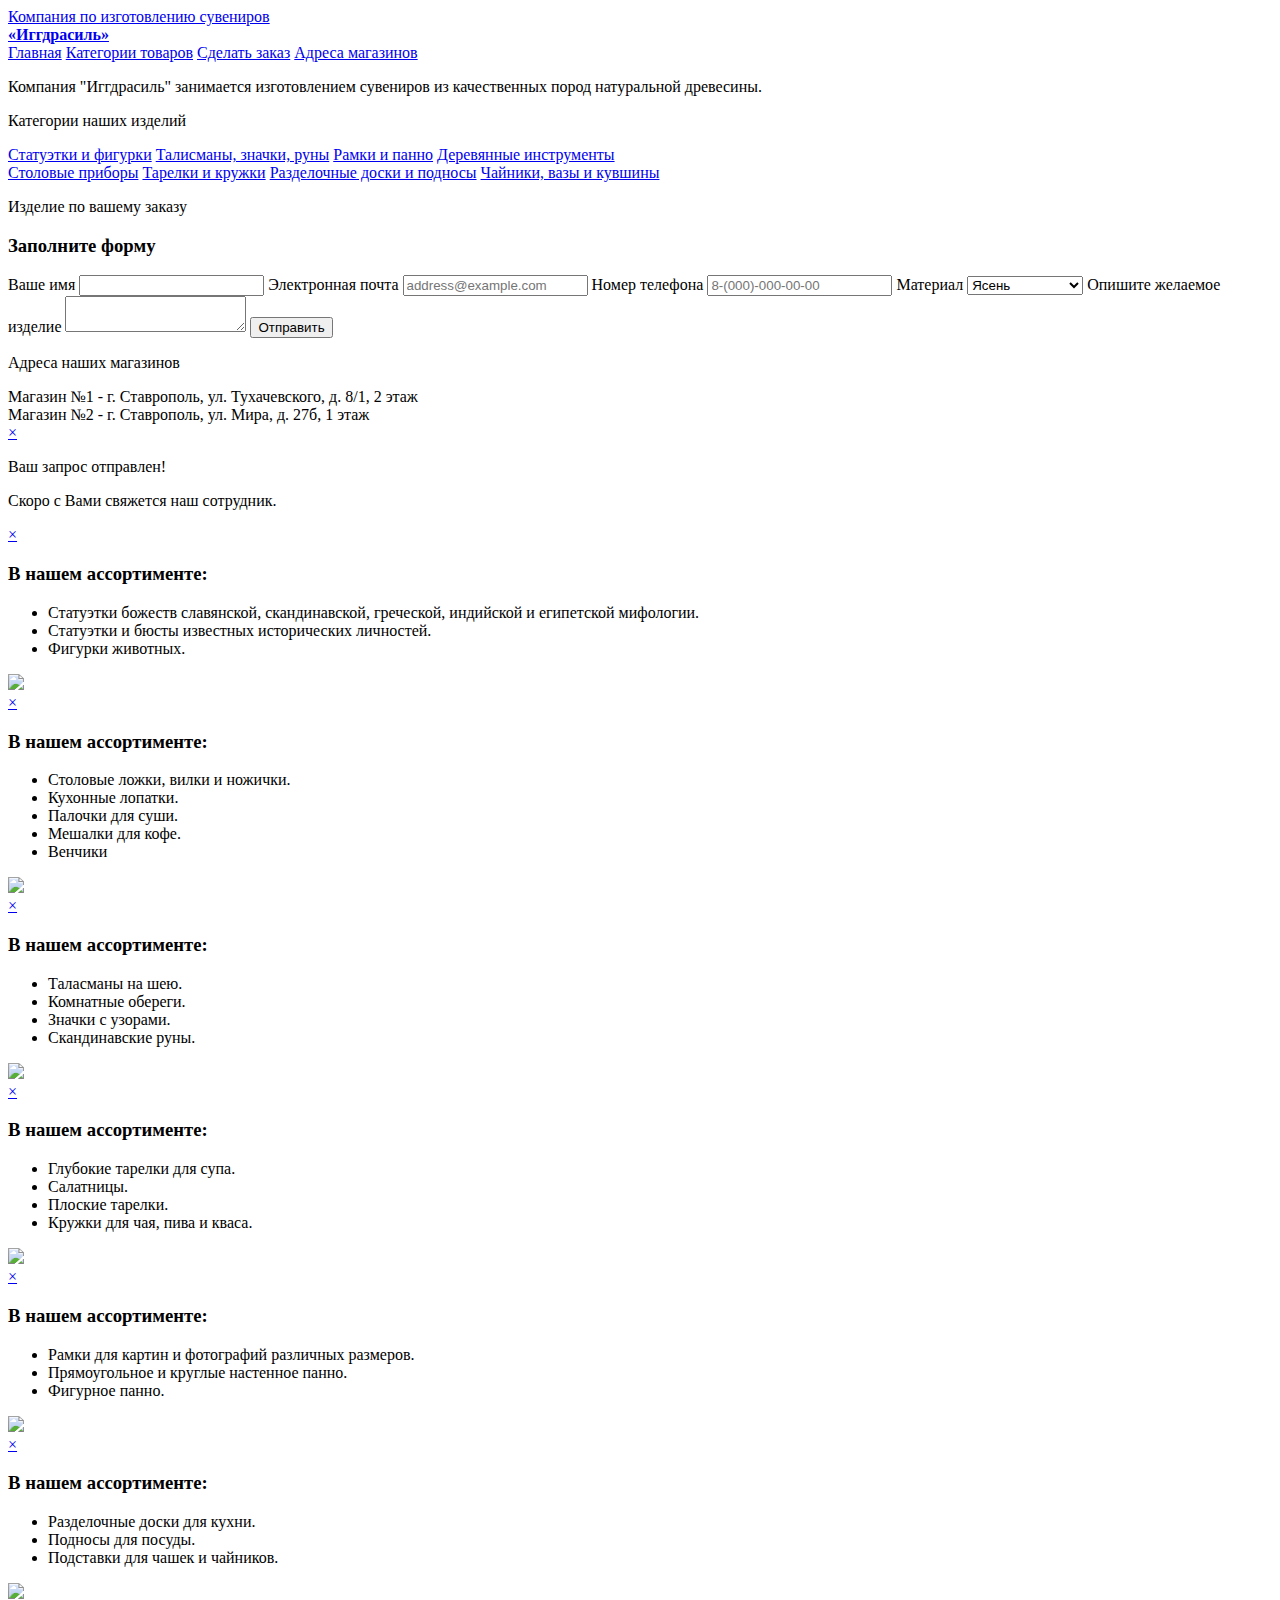
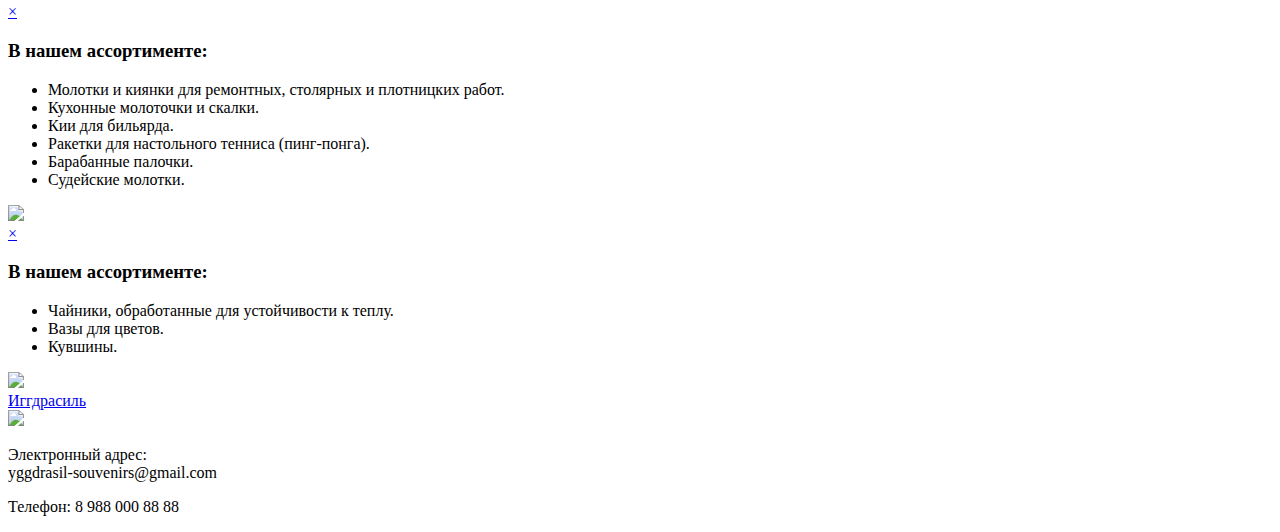
==== index.html @ a0810f6d "Add files via upload" ====
<!DOCTYPE html>
<html lang="ru">

    <head>
        <title>Сувениры</title>
        <meta charset="UTF-8">
        <meta name="viewport" content="width=device-width, initial-scale=1">
        <link rel="shortcut icon" href="img/logo.png">
        <link rel="stylesheet" href="style.css">

    </head>



    <body>

        <header class="header-container">
            <div class="header" id="header">
                <div class="header-text-div">
                    <a href="#" class="header-text">Компания по изготовлению сувениров<br><b class="header-text title">«Иггдрасиль»</b></a>
                </div>    
                <div class="navbar">
                    <a href="#">Главная</a>
                    <a href="#containers">Категории товаров</a>
                    <a href="#order">Сделать заказ</a>
                    <a href="#addresses" class="right">Адреса магазинов</a>
                </div>
            </div>
        </header>


        <main>
            <div class="block-welcoming">
                <p class="block-text welcoming">Компания "Иггдрасиль" занимается изготовлением сувениров из качественных пород натуральной древесины.
                </p>

            </div>
            
            <div class="block-space" id="containers"></div>

            <div class="block categories-container">
                <p class="block-text categories">Категории наших изделий</p>
                <div class="categories-section left arrive-on-left_opacity">
                    <a href="#pop-up-1" class="categories-block btn left block-1">Статуэтки и фигурки</a>
                    <a href="#pop-up-3" class="categories-block btn left block-2">Талисманы, значки, руны</a>
                    <a href="#pop-up-5" class="categories-block btn left block-3">Рамки и панно</a>
                    <a href="#pop-up-7" class="categories-block btn left block-4">Деревянные инструменты</a>
                </div>
                <div class="categories-section right arrive-on-right_opacity">
                    <a href="#pop-up-2" class="categories-block btn right block-5">Столовые приборы</a>
                    <a href="#pop-up-4" class="categories-block btn right block-6">Тарелки и кружки</a>
                    <a href="#pop-up-6" class="categories-block btn right block-7">Разделочные доски и подносы</a>
                    <a href="#pop-up-8" class="categories-block btn right block-8">Чайники, вазы и кувшины</a>
                </div>
            </div>


            <div class="block-space" id="order"></div>

            <div class="block order-container">
                <p class="block-text categories">Изделие по вашему заказу</p>
                <div class="order wrapper order_opacity">
                    <form action="#form-pop-up" id="form" class="order form">

                        <h3 class="order title">Заполните форму</h3>

                        <label class="order label">Ваше имя</label>
                        <input required type="text" class="order input">

                        <label class="order label">Электронная почта</label>
                        <input required type="text" class="order input"  placeholder="address@example.com">

                        <label class="order label">Номер телефона</label>
                        <input required type="number" class="order input"  placeholder="8-(000)-000-00-00">

                        <label class="order label">Материал</label>
                        <select class="order input select"> 
                            <option class="order-select-option" value="Ясень">Ясень</option>
                            <option class="order-select-option" value="Дуб">Дуб</option>
                            <option class="order-select-option" value="Бук">Бук</option>
                            <option class="order-select-option" value="Сосна">Сосна</option>
                            <option class="order-select-option" value="Берёза">Берёза</option>
                            <option class="order-select-option" value="Осина">Осина</option>
                            <option class="order-select-option" value="Клён">Клён</option>
                            <option class="order-select-option" value="Орех">Орех</option>
                            <option class="order-select-option" value="Лиственница">Лиственница</option>
                            <option class="order-select-option" value="Можжевельник">Можжевельник</option>
                        </select>

                     
                        <label class="order label">Опишите желаемое изделие</label>
                        <textarea required class="order input  description"></textarea>

                        <input type="submit" class="order btn" value="Отправить">
                        


                    </form>
                </div>

            </div>




            <div class="block-space" id="addresses"></div>

            <div class="block addresses-container">
                <p class="block-text categories">Адреса наших магазинов</p>
                <div class="categories-block addresses arrive-on-left_opacity_2">
                    Магазин №1 - г. Ставрополь, ул. Тухачевского, д. 8/1, 2 этаж
                </div>
                <div class="categories-block addresses arrive-on-left_opacity_3">
                    Магазин №2 - г. Ставрополь, ул. Мира, д. 27б, 1 этаж</div>

            </div>

        </main>




        <div class="pop-up-screen form" id="form-pop-up">
            <a href="#pop-up-closer" class="pop-up-screen link form"></a>
            <div class="pop-up-container form">

                <a href="#pop-up-closer" class="pop-up-closer-btn-form">×</a>

                <div class="form-pop-up-text">
                    <p class="form-p title">Ваш запрос отправлен!</p>
                    <p class="form-p">Скоро с Вами свяжется наш сотрудник.</p>
                </div>

            </div>    
        </div>    


        <div id="pop-up-closer" class="pop-up-closer"></div>

        <div class="pop-up-screen" id="pop-up-1">
            <a href="#pop-up-closer" class="pop-up-screen link"></a>
            <div class="pop-up-container">
                <div class="pop-up-closer-btn-container">
                    <a href="#pop-up-closer" class="pop-up-closer-btn">×</a>
                </div>
                <div class="pop-up-text">
                    <h3>В нашем ассортименте:</h3>
                    <ul>
                        <li>Статуэтки божеств славянской, скандинавской, греческой, индийской и египетской мифологии.</li>
                        <li>Статуэтки и бюсты известных исторических личностей.</li>
                        <li class="li-last">Фигурки животных.</li>
                    </ul>    
                </div>
                <div class=pop-up-image-section>
                    <div class=pop-up-image>
                        <img src="img/Pop-up-1.jpg">
                    </div>
                </div>    
            </div>
        </div>

        <div class="pop-up-screen" id="pop-up-2">
            <a href="#pop-up-closer" class="pop-up-screen link"></a>
            <div class="pop-up-container">
                <div class="pop-up-closer-btn-container">
                    <a href="#pop-up-closer" class="pop-up-closer-btn">×</a>
                </div>
                <div class="pop-up-text">
                    <h3>В нашем ассортименте:</h3>
                    <ul>
                        <li>Столовые ложки, вилки и ножички.</li>
                        <li>Кухонные лопатки.</li>
                        <li>Палочки для суши.</li>
                        <li>Мешалки для кофе.</li>
                        <li class="li-last">Венчики</li>
                    </ul>    
                </div>
                <div class=pop-up-image-section>
                    <div class=pop-up-image>
                        <img src="img/Pop-up-2.jpg">
                    </div>
                </div>    
            </div>
        </div>

        <div class="pop-up-screen" id="pop-up-3">
            <a href="#pop-up-closer" class="pop-up-screen link"></a>
            <div class="pop-up-container">
                <div class="pop-up-closer-btn-container">
                    <a href="#pop-up-closer" class="pop-up-closer-btn">×</a>
                </div>
                <div class="pop-up-text">
                    <h3>В нашем ассортименте:</h3>
                    <ul>
                        <li>Таласманы на шею.</li>
                        <li>Комнатные обереги.</li>
                        <li>Значки с узорами.</li>
                        <li class="li-last">Скандинавские руны.</li>
                    </ul>    
                </div>
                <div class=pop-up-image-section>
                    <div class=pop-up-image>
                        <img src="img/Pop-up-3.jpg">
                    </div>
                </div>    
            </div>
        </div>
        
        <div class="pop-up-screen" id="pop-up-4">
            <a href="#pop-up-closer" class="pop-up-screen link"></a>
            <div class="pop-up-container">
                <div class="pop-up-closer-btn-container">
                    <a href="#pop-up-closer" class="pop-up-closer-btn">×</a>
                </div>
                <div class="pop-up-text">
                    <h3>В нашем ассортименте:</h3>
                    <ul>
                        <li>Глубокие тарелки для супа.</li>
                        <li>Салатницы.</li>
                        <li>Плоские тарелки.</li>
                        <li class="li-last">Кружки для чая, пива и кваса.</li>
                    </ul>    
                </div>
                <div class=pop-up-image-section>
                    <div class=pop-up-image>
                        <img src="img/Pop-up-4.jpg">
                    </div>
                </div>    
            </div>
        </div>

        <div class="pop-up-screen" id="pop-up-5">
            <a href="#pop-up-closer" class="pop-up-screen link"></a>
            <div class="pop-up-container">
                <div class="pop-up-closer-btn-container">
                    <a href="#pop-up-closer" class="pop-up-closer-btn">×</a>
                </div>
                <div class="pop-up-text">
                    <h3>В нашем ассортименте:</h3>
                    <ul>
                        <li>Рамки для картин и фотографий различных размеров.</li>
                        <li>Прямоугольное и круглые настенное панно.</li>
                        <li class="li-last">Фигурное панно.</li>
                    </ul>    
                </div>
                <div class=pop-up-image-section>
                    <div class=pop-up-image>
                        <img src="img/Pop-up-5.jpg">
                    </div>
                </div>    
            </div>
        </div>

        <div class="pop-up-screen" id="pop-up-6">
            <a href="#pop-up-closer" class="pop-up-screen link"></a>
            <div class="pop-up-container">
                <div class="pop-up-closer-btn-container">
                    <a href="#pop-up-closer" class="pop-up-closer-btn">×</a>
                </div>
                <div class="pop-up-text">
                    <h3>В нашем ассортименте:</h3>
                    <ul>
                        <li>Разделочные доски для кухни.</li>
                        <li>Подносы для посуды.</li>
                        <li class="li-last">Подставки для чашек и чайников.</li>
                    </ul>    
                </div>
                <div class=pop-up-image-section>
                    <div class=pop-up-image>
                        <img src="img/Pop-up-6.jpg">
                    </div>
                </div>    
            </div>
        </div>

        <div class="pop-up-screen" id="pop-up-7">
            <a href="#pop-up-closer" class="pop-up-screen link"></a>
            <div class="pop-up-container">
                <div class="pop-up-closer-btn-container">
                    <a href="#pop-up-closer" class="pop-up-closer-btn">×</a>
                </div>
                <div class="pop-up-text">
                    <h3>В нашем ассортименте:</h3>
                    <ul>
                        <li>Молотки и киянки для ремонтных, столярных и плотницких работ.</li>
                        <li>Кухонные молоточки и скалки.</li>
                        <li>Кии для бильярда.</li>
                        <li>Ракетки для настольного тенниса (пинг-понга).</li>
                        <li>Барабанные палочки.</li>
                        <li class="li-last">Судейские молотки.</li>
                    </ul>    
                </div>
                <div class=pop-up-image-section>
                    <div class=pop-up-image>
                        <img src="img/Pop-up-7.jpg">
                    </div>
                </div>    
            </div>
        </div>
        
        <div class="pop-up-screen" id="pop-up-8">
            <a href="#pop-up-closer" class="pop-up-screen link"></a>
            <div class="pop-up-container">
                <div class="pop-up-closer-btn-container">
                    <a href="#pop-up-closer" class="pop-up-closer-btn">×</a>
                </div>
                <div class="pop-up-text">
                    <h3>В нашем ассортименте:</h3>
                    <ul>
                        <li>Чайники, обработанные для устойчивости к теплу.</li>
                        <li>Вазы для цветов.</li>
                        <li class="li-last">Кувшины.</li>
                    </ul>    
                </div>
                <div class=pop-up-image-section>
                    <div class=pop-up-image>
                        <img src="img/Pop-up-8.jpg">
                    </div>
                </div>    
            </div>
        </div>





        <footer>
            <div class="footer-section s1">
                <a href="#" class="footer-title">Иггдрасиль</a>
            </div>
            <a href="#" class="footer-section s2">
                <img class="footer-image" src="img/Yggdrasil.png">
            </a>
            <div class="footer-section s3">
                <div class="footer-section s3 links">
                    <p class="p2">Электронный адрес:<br>yggdrasil-souvenirs@gmail.com</p>
                    <p class="p1">Телефон: 8 988 000 88 88</p>
                </div>    
            </div>  

        </footer>

        <script src="script.js"></script>
    </body>

</html>
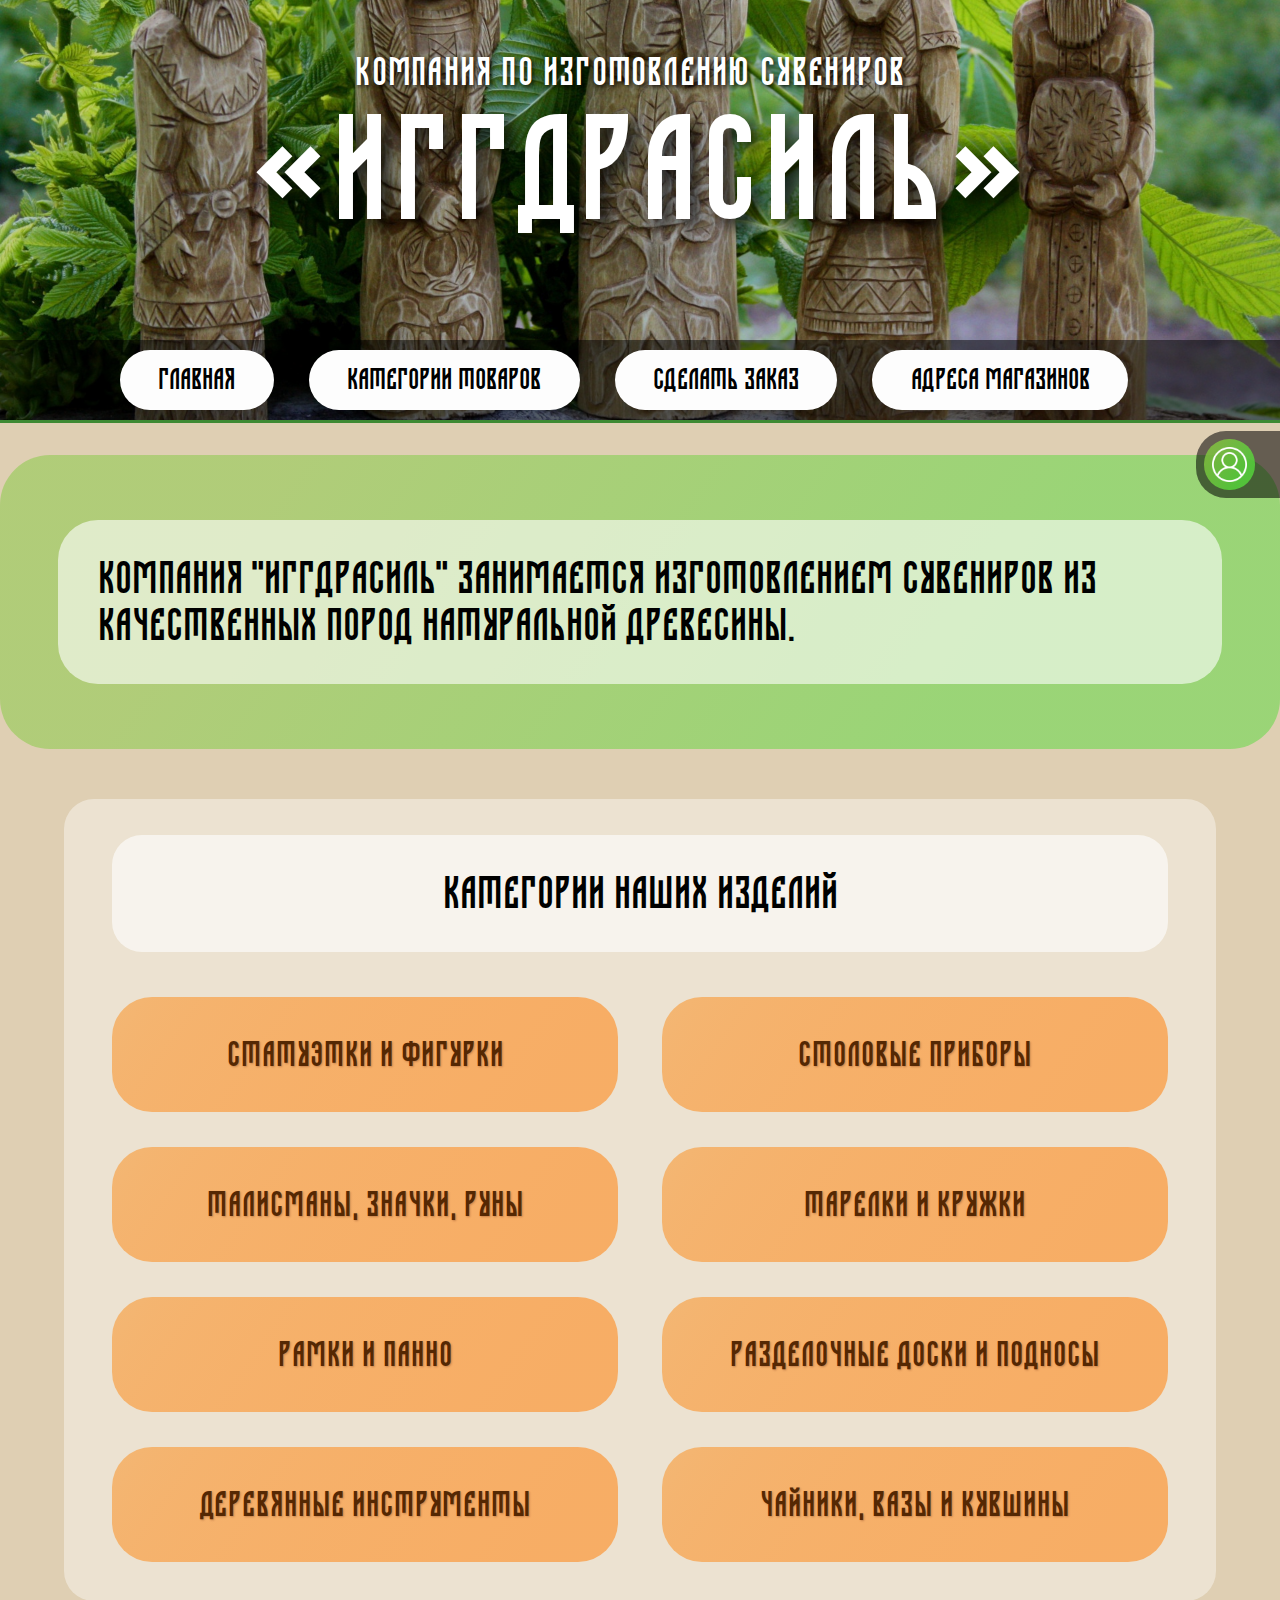
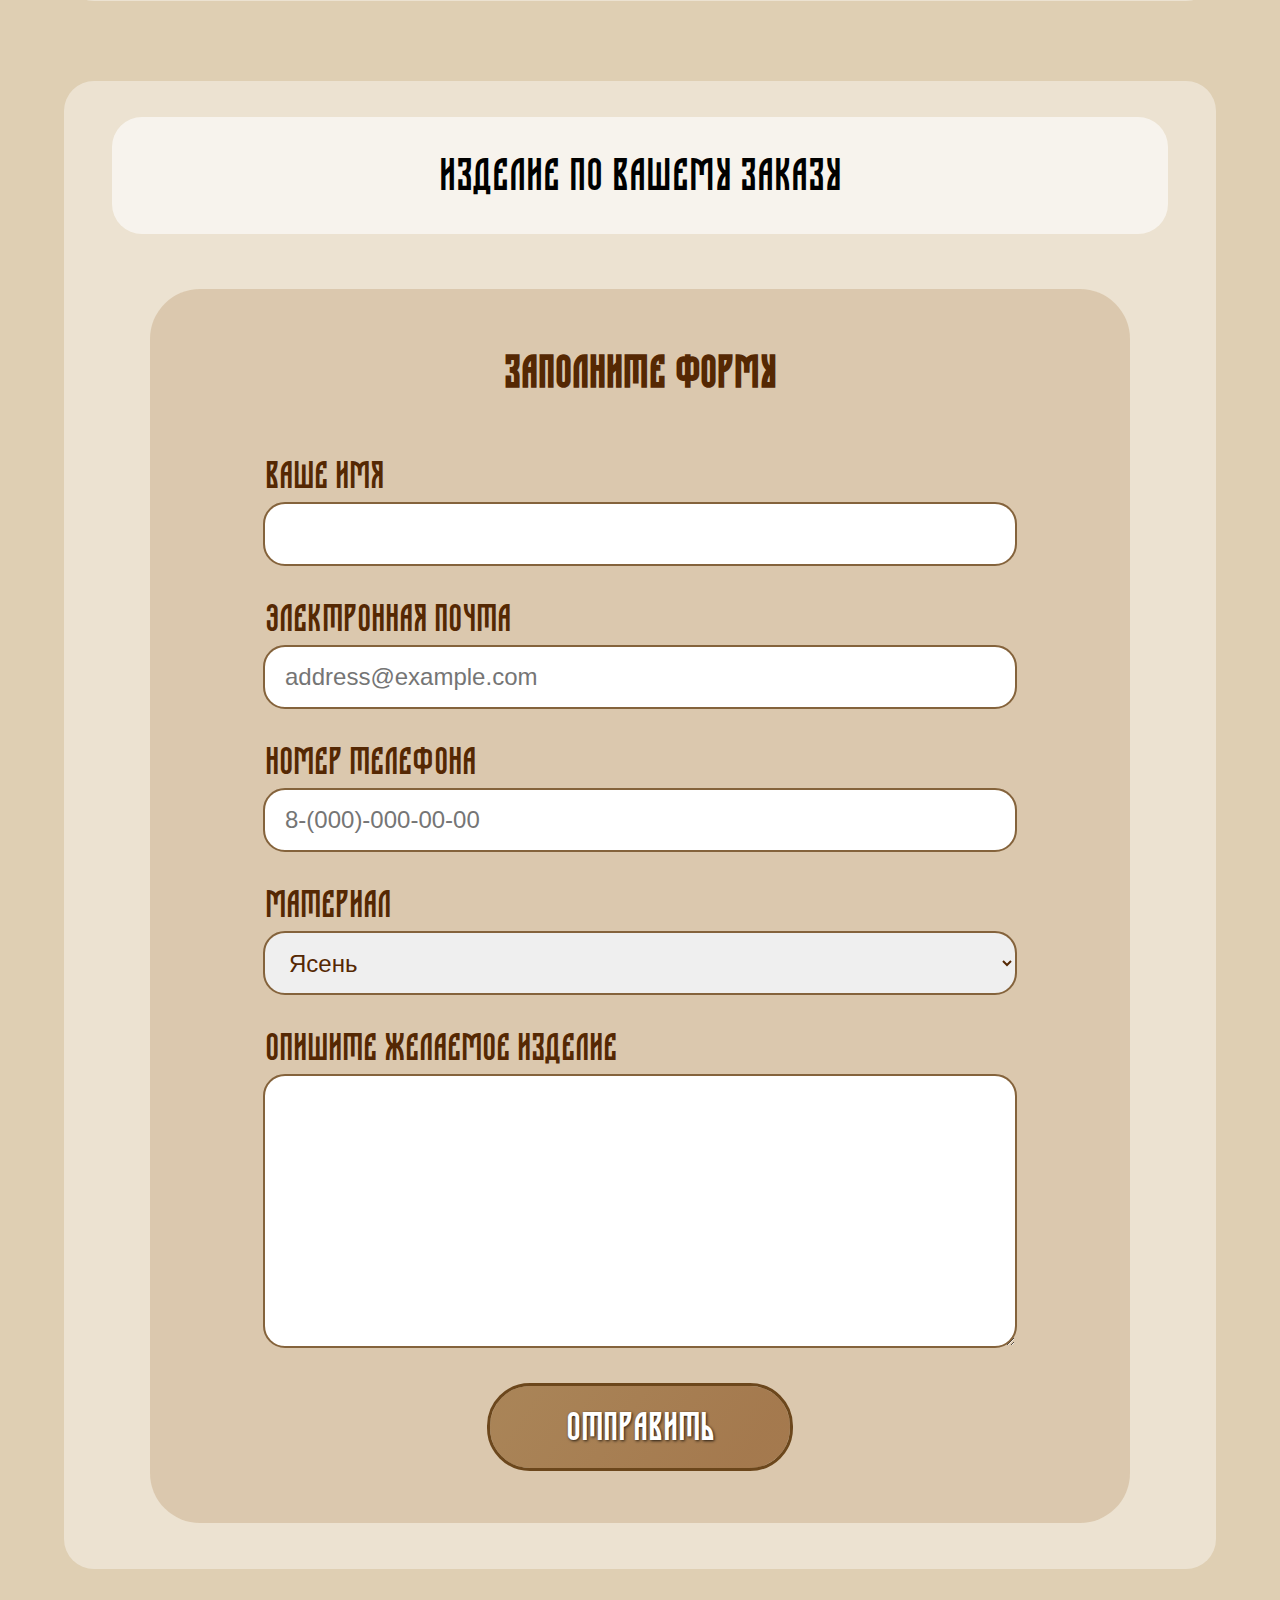
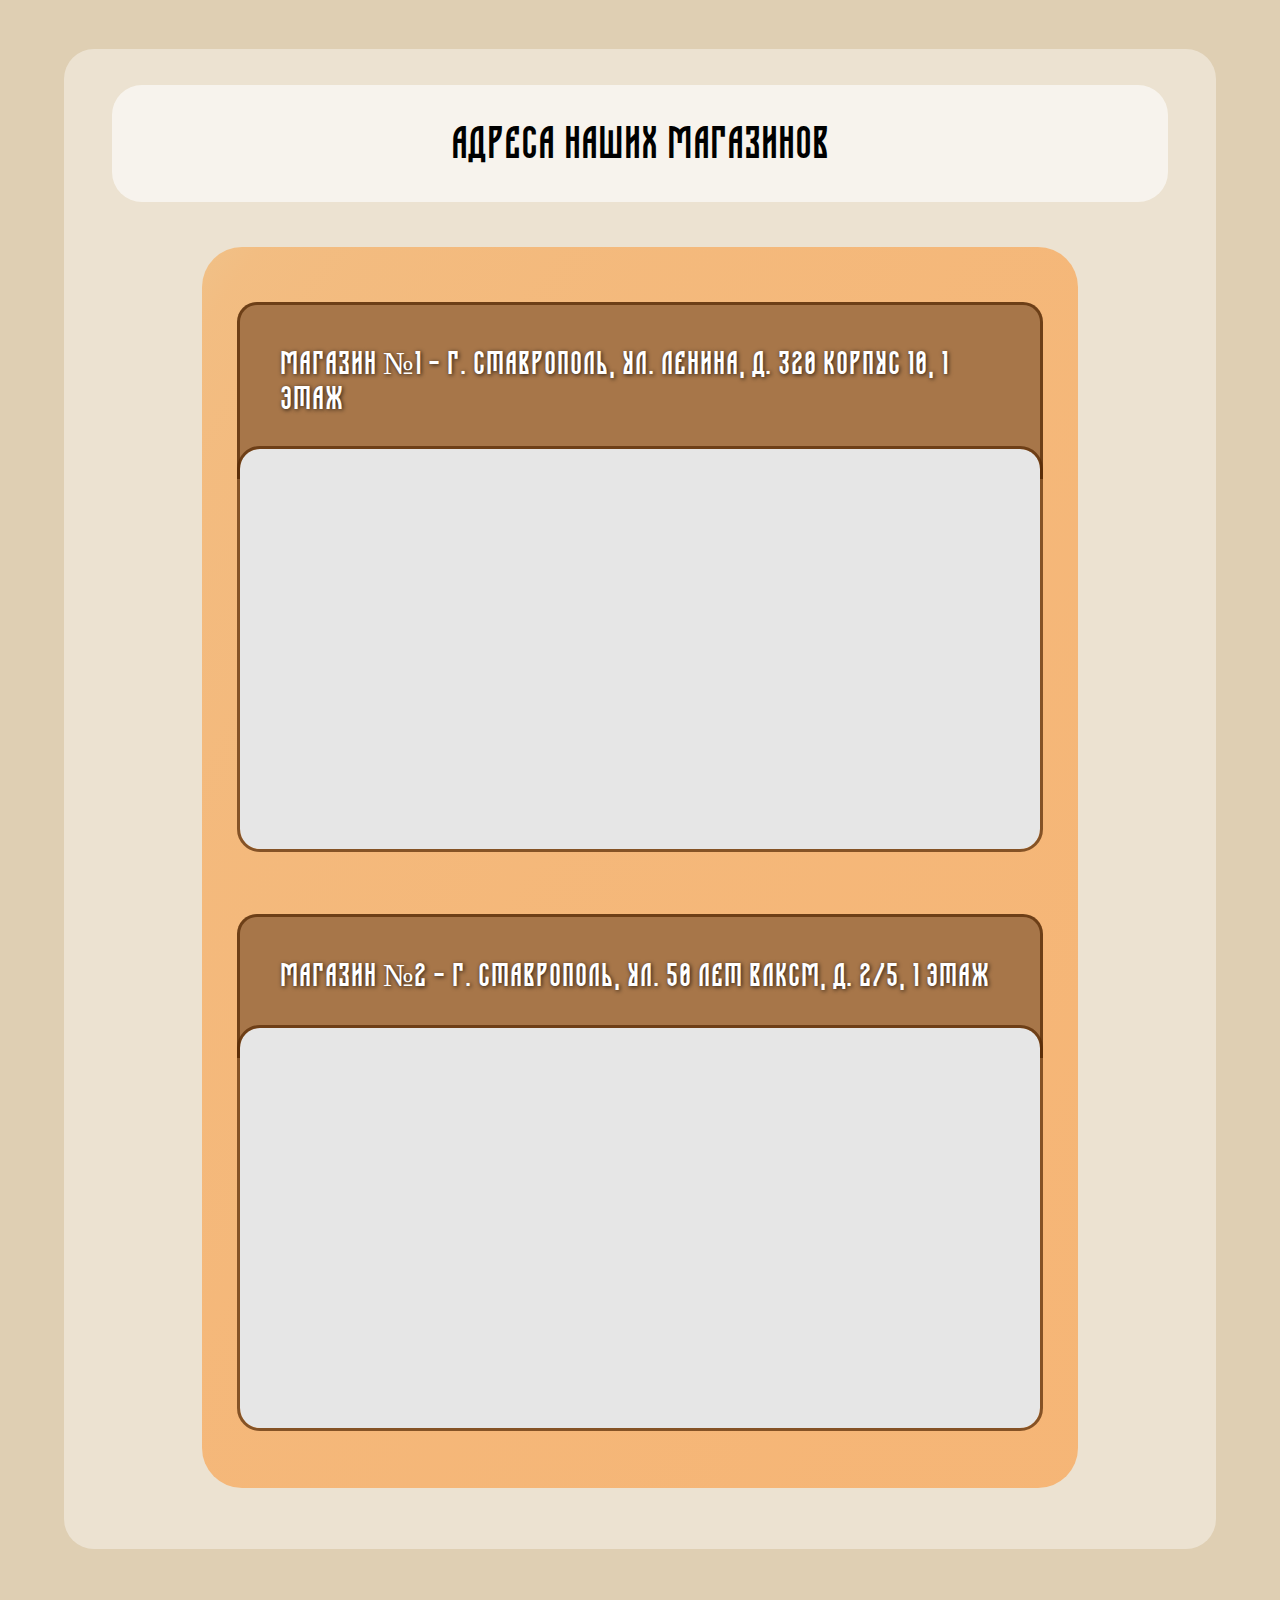
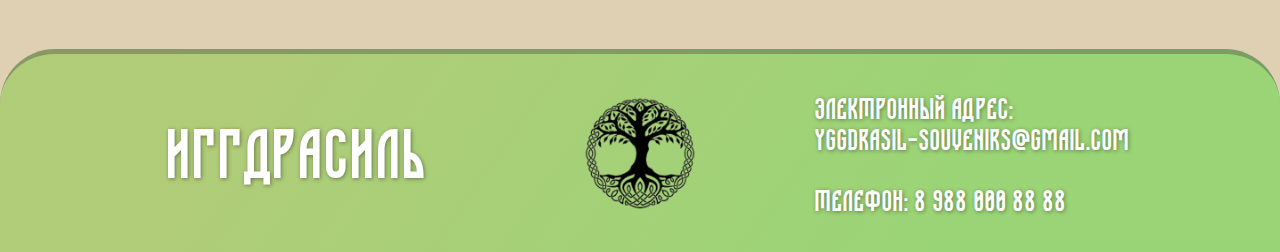
==== commit bb3cc11a: "Add files via upload" ====
--- a/index.html
+++ b/index.html
@@ -18,15 +18,25 @@
             <div class="header" id="header">
                 <div class="header-text-div">
                     <a href="#" class="header-text">Компания по изготовлению сувениров<br><b class="header-text title">«Иггдрасиль»</b></a>
-                </div>    
+                </div>
+
                 <div class="navbar">
                     <a href="#">Главная</a>
                     <a href="#containers">Категории товаров</a>
                     <a href="#order">Сделать заказ</a>
-                    <a href="#addresses" class="right">Адреса магазинов</a>
+                    <a href="#addresses">Адреса магазинов</a>
+                </div>
+                <div class="authorization-link__container">
+                    <div class="authorization-link__bg-block">
+                        <a href="authorization.html" class="authorization-link" id="authorization-link">
+                            <img class="authorization-link__img" src="img/profile-icon.png">
+                        </a>
+                    </div>
                 </div>
             </div>
         </header>
+
+
 
 
         <main>
@@ -107,12 +117,22 @@
 
             <div class="block addresses-container">
                 <p class="block-text categories">Адреса наших магазинов</p>
-                <div class="categories-block addresses arrive-on-left_opacity_2">
-                    Магазин №1 - г. Ставрополь, ул. Тухачевского, д. 8/1, 2 этаж
-                </div>
-                <div class="categories-block addresses arrive-on-left_opacity_3">
-                    Магазин №2 - г. Ставрополь, ул. Мира, д. 27б, 1 этаж</div>
-
+
+                <div class="google-map__container ">
+                    <div class="google-map__address-container arrive-on-left_opacity_2">
+                        <div class="categories-block addresses map-title">
+                            Магазин №1 - г. Ставрополь, ул. Ленина, д. 320 корпус 10, 1 этаж
+                        </div>
+                        <iframe class="google-map" src="https://www.google.com/maps/embed?pb=!1m18!1m12!1m3!1d8886.871146730336!2d41.94508219405956!3d45.03562322991056!2m3!1f0!2f0!3f0!3m2!1i1024!2i768!4f13.1!3m3!1m2!1s0x40f900a27e812ed7%3A0x726c94c3f8d702e5!2z0YPQuy4g0JvQtdC90LjQvdCwLCAzMjAg0LrQvtGA0L_Rg9GBIDEwLCDQodGC0LDQstGA0L7Qv9C-0LvRjCwg0KHRgtCw0LLRgNC-0L_QvtC70YzRgdC60LjQuSDQutGA0LDQuSwg0KDQvtGB0YHQuNGPLCAzNTUwMDM!5e0!3m2!1sru!2sde!4v1734658796332!5m2!1sru!2sde" allowfullscreen="" loading="lazy" referrerpolicy="no-referrer-when-downgrade"></iframe>
+                    </div>
+
+                    <div class="google-map__address-container last arrive-on-left_opacity_3">
+                        <div class="categories-block addresses map-title">
+                            Магазин №2 - г. Ставрополь, ул. 50 лет Влксм, д. 2/5, 1 этаж
+                        </div>
+                        <iframe class="google-map" src="https://www.google.com/maps/embed?pb=!1m18!1m12!1m3!1d24721.225974052544!2d41.91217120856424!3d45.02339036928463!2m3!1f0!2f0!3f0!3m2!1i1024!2i768!4f13.1!3m3!1m2!1s0x40f9aa41d1dbe2b7%3A0x4a851bbe7a8905ab!2z0YPQuy4gNTAg0LvQtdGCINCS0LvQutGB0LwsIDIvNSwg0KHRgtCw0LLRgNC-0L_QvtC70YwsINCh0YLQsNCy0YDQvtC_0L7Qu9GM0YHQutC40Lkg0LrRgNCw0LksINCg0L7RgdGB0LjRjywgMzU1MDM3!5e0!3m2!1sru!2sde!4v1734661888515!5m2!1sru!2sde" allowfullscreen="" loading="lazy" referrerpolicy="no-referrer-when-downgrade"></iframe>
+                    </div>
+                </div>
             </div>
 
         </main>
@@ -121,10 +141,11 @@
 
 
         <div class="pop-up-screen form" id="form-pop-up">
-            <a href="#pop-up-closer" class="pop-up-screen link form"></a>
             <div class="pop-up-container form">
 
-                <a href="#pop-up-closer" class="pop-up-closer-btn-form">×</a>
+                <a href="#pop-up-closer" class="pop-up-closer-btn-form" onclick="document.getElementById('form-pop-up').style.display ='none';">
+                    ×
+                </a>
 
                 <div class="form-pop-up-text">
                     <p class="form-p title">Ваш запрос отправлен!</p>
@@ -133,6 +154,22 @@
 
             </div>    
         </div>    
+
+        <div class="pop-up-screen form" id="authorization-pop-up">
+            <div class="pop-up-container form">
+
+                <a href="#pop-up-closer" class="pop-up-closer-btn-form" onclick="document.getElementById('authorization-pop-up').style.display ='none';">
+                    ×
+                </a>
+
+                <div class="form-pop-up-text">
+                    <p class="form-p title">Добро пожаловать!</p>
+                    <p class="form-p">Теперь Ваши заказы будут обрабатываться с приоритетом.</p>
+                </div>
+
+            </div>    
+        </div>    
+
 
 
         <div id="pop-up-closer" class="pop-up-closer"></div>
@@ -322,23 +359,23 @@
 
 
 
-
-
-        <footer>
-            <div class="footer-section s1">
-                <a href="#" class="footer-title">Иггдрасиль</a>
-            </div>
-            <a href="#" class="footer-section s2">
-                <img class="footer-image" src="img/Yggdrasil.png">
-            </a>
-            <div class="footer-section s3">
-                <div class="footer-section s3 links">
-                    <p class="p2">Электронный адрес:<br>yggdrasil-souvenirs@gmail.com</p>
-                    <p class="p1">Телефон: 8 988 000 88 88</p>
-                </div>    
-            </div>  
-
-        </footer>
+        <div class="footer-container">
+            <footer>
+                <div class="footer-section s1">
+                    <a href="index.html" class="footer-title">Иггдрасиль</a>
+                </div>
+                <a href="index.html" class="footer-section s2">
+                    <img class="footer-image" src="img/Yggdrasil.png">
+                </a>
+                <div class="footer-section s3">
+                    <div class="footer-section s3 links">
+                        <p class="p2">Электронный адрес:<br>yggdrasil-souvenirs@gmail.com</p>
+                        <p class="p1">Телефон: 8 988 000 88 88</p>
+                    </div>    
+                </div>  
+    
+            </footer>
+        </div>
 
         <script src="script.js"></script>
     </body>
--- a/style.css
+++ b/style.css
@@ -0,0 +1,1116 @@
+@font-face {
+    font-family: "Custom";
+    src: url("Molodost.ttf");
+
+}
+
+@keyframes show-opacity {
+    from { opacity: 0; }
+    to { opacity: 1; }
+}
+
+@keyframes show-from-shadow {
+    from { 
+        text-shadow: 0.05em 0.05em 1em black; 
+        opacity: 0.7;
+    }
+    to {
+        text-shadow: 0.05em 0.05em 0.1em rgba(0, 0, 0, 0.8);
+        opacity: 1;
+    }
+}
+
+@keyframes arrive-on-top {
+    from { transform: translate(0px, -100%); }
+    to { transform: translate(0px, 0px); }
+}
+@keyframes arrive-on-bottom {
+    from { transform: translate(0px, 100%); }
+    to { transform: translate(0px, 0px); }
+}
+
+@keyframes arrive-on-left {
+    from { transform: translate(-100%, 0px); }
+    to { transform: translate(0px, 0px); }
+}
+
+@keyframes arrive-on-right-delay {
+    0% { transform: translate(120%, 0px); }
+    25% {
+        transform: translate(120%, 0px);
+        opacity: 0;
+    }
+    100% {
+        transform: translate(0px, 0px);
+        opacity: 1;
+    }
+}
+
+
+
+@keyframes arrive-on-left_opacity {
+    from {
+        transform: translate(-100%, 0px);
+        opacity: 0;
+    }
+    to {
+        transform: translate(0px, 0px);
+        opacity: 1;
+    }
+}
+
+@keyframes arrive-on-right_opacity {
+    from {
+        transform: translate(100%, 0px);
+        opacity: 0;
+    }
+    to {
+        transform: translate(0px, 0px);
+        opacity: 1;
+    }
+}
+
+@keyframes smooth-show-opacity {
+    from {
+        transform: translate(0, 100%);
+        opacity: 0;
+    }
+    to {
+        transform: translate(0px, 0px);
+        opacity: 1;
+    }
+}    
+
+
+
+@keyframes form-pop-up {
+    0% {
+        visibility: visible;
+        opacity: 0;
+    }
+    15% {
+        opacity: 1;
+    }
+
+    50% {
+        opacity: 1;
+    }
+
+    85% {
+        opacity: 1;
+    }
+
+    100% {
+        opacity: 0;
+    }
+}
+
+
+.categories-animation-left {
+    animation: 1s arrive-on-left_opacity ease;
+  }
+
+.categories-animation-right {
+    animation: 1s arrive-on-right_opacity ease;
+}
+
+.order-form-animation {
+    animation: 1.3s smooth-show-opacity ease;
+}
+
+
+:root {
+    --header-container-height: 420px;
+    --header-height: 80px;
+    --header-height-difference: calc(var(--header-height) - var(--header-container-height));
+    --header-extra-height: 260px;
+    --header-text-height: 300px;
+    --footer-height: 220px;
+    --footer-margin: 100px;
+}
+
+html {
+    scroll-behavior: smooth;
+}
+
+body {
+    font-family: "Custom";
+    background: #dfcfb3;
+    margin: 0px;
+    overflow-x: hidden;
+}
+
+button, input[type="submit"] {
+    font-family: "Custom";
+}
+
+a {
+    text-decoration: none;
+}
+
+.header-container {
+    position: sticky;
+    background: url("img/header_bg.jpg");
+    background-repeat: no-repeat;
+    background-size: cover;
+
+    height: var(--header-container-height);
+    top: var(--header-height-difference);
+    width: 100vw;
+    z-index: 10;
+}
+
+.header-container::after {
+    content: "";
+    position: absolute;
+    inset: 0;
+    background-color: rgba(0,0,0,0.2);
+    z-index: 12;
+}
+
+.header {
+    z-index: 11;
+    height: var(--header-height);
+}
+
+.header-text-div {
+    display: flex;
+    align-items: center;
+    position: absolute;
+    text-align: center;
+    z-index: 13;
+    width: 100%;
+    height: var(--header-text-height);
+
+
+    /*background-color: rgba(0,0,0,0.2); */
+}
+
+
+.header-text {
+    position: relative;
+    margin-left: auto;
+    margin-right: auto;
+    z-index: 16;
+    /*background-color: rgba(63, 199, 0, 0.2); */
+    color: white;
+    font-size: 40px;
+    letter-spacing: 0.03em;
+    text-shadow: 0.05em 0.05em 0.1em rgba(0, 0, 0, 0.8);
+    z-index: 15;
+    left: -10px;
+    animation: 1s show-from-shadow ease;
+
+}
+
+.header-text.title {
+    font-size: 150px;
+    font-weight: lighter;
+    left: 10px;
+}
+
+
+
+
+.navbar {
+    width: 100%;
+    text-align: center;
+    position: relative;
+    overflow: hidden;
+    z-index: 14;
+    background-color: rgba(0, 0, 0, 0.5);
+    top: calc(var(--header-height-difference) * -1);
+    padding-top: 10px;
+    padding-bottom: 10px;
+    border-bottom: 3px solid rgba(29, 160, 25, 0.6);
+
+}
+
+.navbar a {
+    position: relative;
+    display: inline-block;
+    text-align: center;
+    color: rgb(0, 0, 0);
+    background-color: #fdfdfd;
+    transition: transform 0.3s ease;
+    margin-right: 2.5vw;
+    border-radius: 3vw;
+    padding-left: 3vw;
+    padding-right: 3vw;
+
+    font-size: 30px;
+    line-height: 60px;
+
+}
+
+.navbar a:hover {
+    transform: scale(1.1);
+}
+
+.authorization-link__container {
+    display: flex;
+    justify-content: flex-end;
+    position: relative;
+
+    height: fit-content;
+    top: calc(var(--header-height-difference) * -1);
+
+}
+
+.authorization-link__bg-block {
+    display: inline-block;
+    background-color: rgba(0, 0, 0, 0.55);
+    /* height: fit-content; */
+    margin-top: 8px;
+    padding: 8px;
+    padding-right: 25px;
+    border-top-left-radius: 30px;
+    border-bottom-left-radius: 30px;
+}
+
+.authorization-link {
+    outline: 2px solid rgba(0, 0, 0, 0);
+    display: inline-block;
+    position: relative;
+    z-index: 20;
+    color: white;
+    background: linear-gradient(125deg, rgba(130, 202, 63, 0.8) 20%, rgba(86, 218, 59, 0.8) 75%);
+
+    text-align: center;
+
+    border-radius: 25px;
+    text-shadow: 1px 1px 4px rgba(0, 0, 0, 0.5);
+    padding: 8px;
+    font-size: 30px;
+    /* line-height: 60px; */
+
+    transition: all 0.5s ease;
+
+}
+
+.authorization-link:hover {
+    outline: 2px solid white;
+}
+
+.authorization-link::before {
+    transition: all 0.5s ease;
+    content: '';
+    width: 50px;
+    opacity: 0;
+}
+
+.authorization-link:hover::before {
+    content: 'Авторизация';
+    margin-left: 10px;
+    margin-right: 8px;
+    width: fit-content;
+    opacity: 1;
+}
+
+
+
+.authorization-link__img {
+    display: inline-block;
+    vertical-align: middle;
+    width: 35px;
+    height: 35px;
+}
+
+
+
+
+
+main {
+    min-height: calc(100vh - (var(--footer-height) + 
+    var(--header-height) + var(--footer-margin) + 43px));
+}
+
+
+.block-welcoming {
+    margin-top: 35px;
+    padding-top: 20px;
+    padding-bottom: 20px;
+    background: linear-gradient(125deg, rgba(130, 202, 63, 0.5) 20%, rgba(86, 218, 59, 0.5) 75%);
+    transition: all 0.3s ease;
+    border-bottom-left-radius: 50px;
+    border-radius: 50px;
+   
+}
+
+.block-welcoming:hover {
+    background: linear-gradient(125deg, rgba(86, 218, 59, 0.5) 20%, rgba(130, 202, 63, 0.5) 75%);
+}
+
+
+.block-text {
+    position: relative;
+    background-color: rgba(255,255,255,0.6);
+    text-align: center;
+    font-size: 45px;
+    border-radius: 30px;
+    padding: 35px 40px 35px 40px;
+    margin-left: 48px;
+    margin-right: 48px;
+}
+
+
+
+.block-text.welcoming {
+    text-align: left;
+    border-radius: 40px;
+    animation: 1.3s arrive-on-right-delay ease;
+    margin-left: 188px;
+    margin-right: 188px;
+    
+}
+
+
+
+
+
+
+.block {
+    position: relative;
+    background-color: rgba(255,255,255,0.4);
+    margin-left: auto;
+    margin-right: auto;
+    width: 90vw;
+    max-width: 1300px;
+    font-size: 35px;
+    border-radius: 30px;
+    margin-top: 50px;
+    padding-top: 1px;
+    padding-bottom: 1px;
+}
+
+
+.block.categories-container {
+    height: 800px;
+}
+
+.block-text.categories {
+    margin-top: 35px;
+}
+
+.categories-section {
+    position: relative;
+    top: -35px;
+    width: 50%;
+
+}
+
+.categories-section.left {
+    float: left;
+}
+.categories-section.right {
+    float: right;
+}
+
+
+.categories-block {
+    position: relative;
+    display: flex;
+    text-align: center;
+    justify-content: center;
+    align-items: center;
+    overflow: hidden;
+    border-radius: 40px;
+    transition: transform 0.3s ease;
+    outline: 3px solid rgba(153, 98, 35, 0);
+    color: rgb(85, 40, 3);
+    text-shadow: 1px 1px 2px rgba(94, 26, 9, 0.3); 
+    background: linear-gradient(125deg, rgba(245, 160, 63, 0.6), 10%, rgba(255, 138, 29, 0.6) 85%);
+    margin: 35px;
+    height: 1em;
+    padding: 40px;
+
+}
+
+.categories-block.btn:hover {
+    transform: scale(1.1);
+    color: white;
+    text-shadow: 1px 1px 3px rgba(0, 0, 0, 0.8);
+    background: linear-gradient(125deg, rgba(136, 86, 29, 0.6), 10%, rgba(128, 69, 14, 0.6)85%);;
+    outline: 3px solid rgba(95, 56, 12, 0.9);
+}
+
+.categories-block.left {
+    left: 13px;
+}
+.categories-block.right {
+    left: -13px;
+}
+
+
+
+
+
+.block.order-container {
+    margin-top: 80px;
+    overflow: hidden;
+}
+
+.order {
+    display: block;
+    width: 100%;
+    color: rgb(85, 40, 3);
+
+    margin-left: auto;
+    margin-right: auto;
+
+}
+
+
+.order.wrapper {
+    background-color: rgba(153, 98, 35, 0.2);
+    width: 85%;
+    max-width: 1000px;
+    border-radius: 50px;
+    padding: 15px 0px 15px 0px;
+    margin-top: 55px;
+    margin-bottom: 45px;
+}
+
+
+.order.form {
+    width: 80%;
+    max-width: 750px;
+}
+
+.order.title {
+    text-align: center;
+    font-size: 45px;
+    margin-bottom: 60px;
+}
+
+.order.label {
+    font-size: 38px;
+}
+
+.order.input {
+    font-family: Arial, Helvetica, sans-serif;
+    width: calc(100% - 20px * 2);
+    padding: 0px 20px 0px 20px;
+    border-radius: 20px;
+    border: none;
+    outline: 2px solid rgba(95, 56, 12, 0.7);
+    margin-top: 8px;
+    margin-bottom: 35px;
+    height: 2.5em;
+    font-size: 24px;
+}
+
+.order.input.description {
+
+    padding-top: 15px;
+    padding-bottom: 15px;
+    height: 10em;
+    word-wrap: break-word;
+}
+
+.order.input.select {
+    width: 100%;
+}
+
+.order-select-option {
+    font-size: 28px;
+}
+
+.order.btn {
+    font-family: "Custom";
+    src: url("Molodost.ttf");
+    font-size: 40px;
+    height: fit-content;
+    padding: 20px 0px 20px 0px;
+    width: 40%;
+    min-width: 250px;
+    border: 0;
+    margin-top: 40px;
+    margin-bottom: 40px;
+    border-radius: 40px;
+    color: white;
+    text-shadow: 1px 1px 3px rgba(0, 0, 0, 0.8);
+    background: linear-gradient(125deg, rgba(136, 86, 29, 0.6) 10%, rgba(128, 69, 14, 0.6) 85%);
+    outline: 3px solid rgba(95, 56, 12, 0.9);
+    transition: all 0.3s ease;
+}
+
+.order.btn:hover {
+    transform: scale(1.1);
+}
+
+
+
+
+.block.addresses-container {
+    margin-top: 80px;
+}
+
+.categories-block.addresses {
+    padding-top: 1.5em;
+    padding-bottom: 1.5em;
+    padding-left: 8vw;
+    justify-content: left;
+    align-items: left;
+    width: 70%;
+    margin-left: auto;
+    margin-right: auto;
+    background: linear-gradient(125deg, rgba(245, 160, 63, 0.6), 10%, rgba(255, 138, 29, 0.6) 85%);
+    font-size: 32px;
+    text-align: left;
+    transition: all 0.3s ease;
+    outline: 3px solid rgba(160, 99, 29, 0);
+
+}
+
+/* .categories-block.addresses:hover {
+    transform: scale(1.1)
+} */
+
+
+
+.google-map__container {
+    display: block;
+    position: relative;
+    margin: auto;
+    background: linear-gradient(125deg, rgba(245, 160, 63, 0.5), 10%, rgba(255, 138, 29, 0.5) 85%);
+    width: calc(80% - 3vw);
+    max-width: 800px;
+    padding: 3vw;
+    padding-top: 60px;
+    padding-bottom: 60px;
+    border-radius: 40px;
+    margin-top: 0px;
+    margin-bottom: 60px;
+}
+
+.google-map__address-container {
+    margin-bottom: 70px;
+}
+
+.google-map__address-container.last {
+    margin-bottom: 0px;
+}
+
+.categories-block.addresses.map-title {
+    position: relative;
+    left: -3px;
+    background: rgb(167, 118, 73);
+    color: white;
+    text-shadow: 1px 1px 4px rgba(0, 0, 0, 0.8);
+    height: fit-content;
+    width: calc(90%);
+    margin: auto;
+    margin-top: -5px;
+    margin-bottom: -30px;
+    padding: 5%;
+    padding-bottom: 8%;
+    border: 3px solid rgba(85, 40, 3, 0.7);
+    border-bottom: none;
+    border-radius: 20px;
+    border-bottom-right-radius: 0;
+    border-bottom-left-radius: 0;
+}
+
+
+.google-map {
+    background-color: rgb(230, 230, 230);
+    display: block;
+    position: relative;
+    margin: auto;
+    width: 100%;
+    height: 40vw;
+    max-height: 400px;
+    border-radius: 20px;
+    border: none;
+    outline: 3px solid rgba(85, 40, 3, 0.7);
+}
+
+
+.pop-up-closer {
+    position: fixed;
+}
+
+.pop-up-screen {
+    position: fixed;
+    display: none;
+    z-index: 50;
+    top: 0;
+    left: 0;
+    width: 100%;
+    height: 100%;
+    vertical-align: middle;
+    animation: 0.5s show-opacity ease;
+}
+
+/* .pop-up-screen: {
+    display: flex;
+} */
+
+
+
+.pop-up-screen.link {
+    display: block;
+    background-color:rgba(0, 0, 0, 0.3)
+}
+
+.pop-up-container {
+    display: block;
+    margin: auto;
+    overflow: hidden;
+
+    z-index: 51;
+    background-color: rgb(245, 245, 245);
+
+    border-radius: 40px;
+    width: 85vw;
+    max-width: 1250px;
+    height: 90vh;
+
+    font-size: 40px;
+
+    animation: 0.5s arrive-on-bottom ease;
+
+}
+
+
+.pop-up-closer-btn-container {
+    position: fixed;
+    width: 85vw;
+    max-width: 1250px;
+}
+
+.pop-up-closer-btn {
+    position: absolute;
+    text-align: center;
+    font-size: 45px;
+    line-height: 60px;
+    width: 60px;
+    height: 60px;
+    border-top-left-radius: 40px;
+    border-bottom-right-radius: 50%;
+    border-right: 3px solid rgba(57, 107, 11, 0.2);
+    border-bottom: 3px solid rgba(57, 107, 11, 0.2);
+    background: rgba(130, 202, 63, 0.3);
+    color: rgba(0, 0, 0, 0.8);
+    transition: background 0.55s linear, color 0.55s linear;
+
+
+}
+
+.pop-up-closer-btn:hover {
+    background: rgba(75, 224, 46, 0.4);
+
+}
+
+  
+.pop-up-text {
+    overflow-y: auto;
+    margin-left: auto;
+    margin-right: auto;
+    padding-left: 30px;
+    padding-right: 30px;
+    max-width: 85%;
+    height: 42%;
+    color: rgb(255, 153, 37);
+    -webkit-text-stroke: 2px rgba(46, 24, 0, 0.8);
+    letter-spacing: 0.04em;
+
+}
+
+.pop-up-text h3 {
+    text-align: center;
+    font-size: 50px;
+    -webkit-text-stroke: 0.5px rgb(46, 24, 0);
+    margin-top: 40px;
+    margin-bottom: -5px;
+}
+
+.pop-up-text li {
+    margin-bottom: 20px;
+}
+.pop-up-text li.li-last {
+    margin-bottom: -20px;
+}
+
+
+
+.pop-up-image-section {
+    display: flex;
+    overflow: hidden;
+    width: 100%;
+    height: 58%;
+}
+
+.pop-up-image {
+    display: flex;
+    margin: auto;
+    overflow: hidden;
+    width: 70%;
+    height: 85%;
+    max-height: 35vw;
+    border-radius: 50px;
+    border: 3px solid rgb(255, 157, 45);
+
+}
+
+.pop-up-image img {
+    margin: auto;
+    display: block;
+    width: 100%;
+}
+
+
+.pop-up-screen.form {
+    visibility: hidden;
+    opacity: 0;
+    animation: 7s form-pop-up ease;
+}
+
+.pop-up-screen.form:target {
+    display: flex;
+}
+
+
+
+
+.pop-up-screen.link.form {
+    background: none;
+    display: block;
+    /* visibility: visible; */
+}
+
+.pop-up-container.form {
+    margin-top: 0;
+    margin-bottom: 0;
+    position: relative;
+    top: 6vh;
+    height: fit-content;
+    width: fit-content;
+    max-width: 78vw;
+    padding: 35px 35px 35px 35px;
+    text-align: center;
+    background: linear-gradient(125deg, rgba(140, 202, 82, 1) 20%, rgba(97, 207, 75, 1) 75%);
+    border: 3px solid white;
+    color: white;
+    transition: all 0.95s linear, color 0.95s linear;
+}
+
+.pop-up-container.form:hover {
+    background: linear-gradient(125deg, rgba(97, 207, 75, 1) 20%, rgba(140, 202, 82, 1) 75%);
+}
+
+.form-pop-up-text {
+    font-size: 35px;
+    text-shadow: 1px 1px 4px rgba(0, 0, 0, 1);
+}
+
+.form-p {
+    font-size: 35px;
+    margin-top: 10px;
+    margin-bottom: 10px;
+}
+
+.form-p.title {
+    font-size: 45px;
+}
+
+.pop-up-closer-btn-form {
+    position: absolute;
+    padding: 2px 18px 5px 18px;
+    border-bottom-left-radius: 30px;
+    border-bottom-right-radius: 30px;
+    background-color: rgba(255, 255, 255, 0.5);
+    color: rgba(0, 0, 0, 0.55);
+    top: 0%;
+    left: 90%;
+    transition: all 0.3s ease;
+}
+
+.pop-up-closer-btn-form:hover {
+    background-color: rgba(255, 255, 255, 0.9);
+}
+
+footer {
+    display: flex;
+    margin-top: var(--footer-margin);
+    height: (var(--footer-height));
+    padding: 10px;
+    padding-bottom: 5px;
+    background: linear-gradient(125deg, rgba(130, 202, 63, 0.5) 20%, rgba(86, 218, 59, 0.5) 75%);
+    font-size: 20px;
+    border-top: 5px solid rgba(75, 75, 75, 0.4);
+    border-top-left-radius: 55px;
+    border-top-right-radius: 55px;
+    text-align: center;
+    color: white;
+    text-shadow: 1px 1px 4px rgba(0, 0, 0, 0.4);
+
+
+}
+
+footer:hover {
+    background: linear-gradient(125deg, rgba(86, 218, 59, 0.5) 20%, rgba(130, 202, 63, 0.5) 75%);
+    transition: background 0.95s linear, color 0.95s linear;
+}
+
+.footer-section {
+    display: inline-block;
+    margin: auto;
+}
+
+.footer-section.s1 {
+    width: 45%;
+}
+
+.footer-section.s2 {
+    width: 9%;
+    display: block;
+}
+
+.footer-section.s3 {
+    width: 45%;
+    text-align: right;
+}
+
+.footer-section.s3.links {
+    width: 80%;
+    text-align: left;
+}
+
+
+.footer-title {
+    margin: 30px;
+    font-size: 70px;
+    color: white;
+}
+
+footer p {
+    text-align: left;
+    font-size: 30px;
+}
+
+.footer-image {
+    width: 100%;
+    max-width: 128px;
+}
+
+
+
+
+
+  
+
+
+
+
+
+@media screen and (max-width: 1600px) {
+    .block-text.welcoming {
+        margin-left: 88px;
+        margin-right: 88px;
+    }
+}    
+
+
+
+@media screen and (max-width: 1400px) {
+    .block-text.welcoming {
+        margin-left: 58px;
+        margin-right: 58px;
+    }
+
+    .pop-up-text {
+        height: 45%;
+    }
+    .pop-up-image-section {
+        height: 55%;
+    }
+}
+
+
+@media screen and (max-width: 1080px) {
+    .block-text.welcoming {
+        margin-left: 48px;
+        margin-right: 48px;
+    }
+
+    .navbar a {
+        padding-right: 2vw;
+        padding-left: 2vw;
+    }
+
+    .pop-up-text {
+        height: 50%;
+    }
+    .pop-up-image-section {
+        height: 50%;
+    }
+}
+
+@media screen and (max-width: 870px) {
+    .header-text {
+        font-size: 4vw;
+        left: -1.3vw;
+        text-shadow: 1px 1px 2px rgba(0, 0, 0, 0.8);
+        
+    }
+    .header-text.title {
+        font-size: 15vw;
+        left: 1.3vw;
+        text-shadow: 0.05em 0.05em 0.1em rgba(0, 0, 0, 0.8);
+    }
+
+    .navbar a {
+        font-size: 3.5vw;
+        padding-right: 2vw;
+        padding-left: 2vw;
+        margin-right: 15px;
+    }
+
+    .pop-up-text {
+        height: 55%;
+    }
+    .pop-up-image-section {
+        height: 45%;
+    }
+
+    .footer-title {
+        font-size: 8vw;
+    }
+}
+
+@media screen and (max-width: 761px) {
+
+    .block-text.welcoming {
+        font-size: 35px;
+        text-align: left;
+    }
+
+    .block.categories-container {
+        height: 885px;
+    }
+    .categories-block {
+        padding-top: 50px;
+        padding-bottom: 50px;
+    }
+}
+
+@media screen and (max-width: 700px) {
+    .block.categories-container {
+        height: 925px;
+    }
+}
+
+@media screen and (max-width: 630px) {
+    .header-text {
+        font-size: 5.2vw; 
+    }
+    .header-text.title {
+        font-size: 17vw;
+    }
+    .navbar {
+        padding-top: 20px;
+        padding-bottom: 0px;
+    }
+    .navbar a {
+        width: 80%;
+        font-size: 30px;
+        margin-bottom: 20px;
+        margin-right: 0px;
+    }
+    .header-container {
+        height: calc(var(--header-container-height) + var(--header-extra-height));
+        top: 0;
+        position: relative;
+    }
+
+    .header {
+        height: calc(var(--header-height) + var(--header-extra-height));
+    }
+
+    .block-text.welcoming {
+        margin-left: 38px;
+        margin-right: 38px;
+    }
+
+    .block.categories-container {
+        width: 100%;
+        height: 1240px;
+    }
+
+    .block-text.categories {
+        margin-left: auto;
+        margin-right: auto;
+        width: 70%;
+        font-size: 40px;
+    }
+
+    .categories-section {
+        top: -10px;
+        width: 100%;
+    }
+    .categories-section.left {
+        float: none;
+    }
+    .categories-section.right {
+        float: none;
+    }
+
+    .categories-block {
+        font-size: 30px;
+        padding: 30px;
+        width: 65%;
+        margin-left: auto;
+        margin-right: auto;
+    }
+
+    .categories-block.left {
+        left: 0;
+    }
+    .categories-block.right {
+        left: 0;
+    }
+
+
+    .order.wrapper {
+        width: 100%;
+    }
+
+
+
+    .block {
+        width: 100%;
+    }
+    
+
+    .categories-block.addresses {
+        font-size: 25px;
+    }
+
+
+    .pop-up-text {
+        height: 70%;
+    }
+    .pop-up-image-section {
+        height: 30%;
+    }
+
+
+    footer p {
+        font-size: 25px;
+    }
+
+    .footer-section.s1 {
+        width: 30%;
+    }
+    .footer-section.s2 {
+        width: 0%;
+        display: none;
+
+    }
+    .footer-section.s3 {
+        width: 69%;
+        margin-left: 20px;
+    }
+}